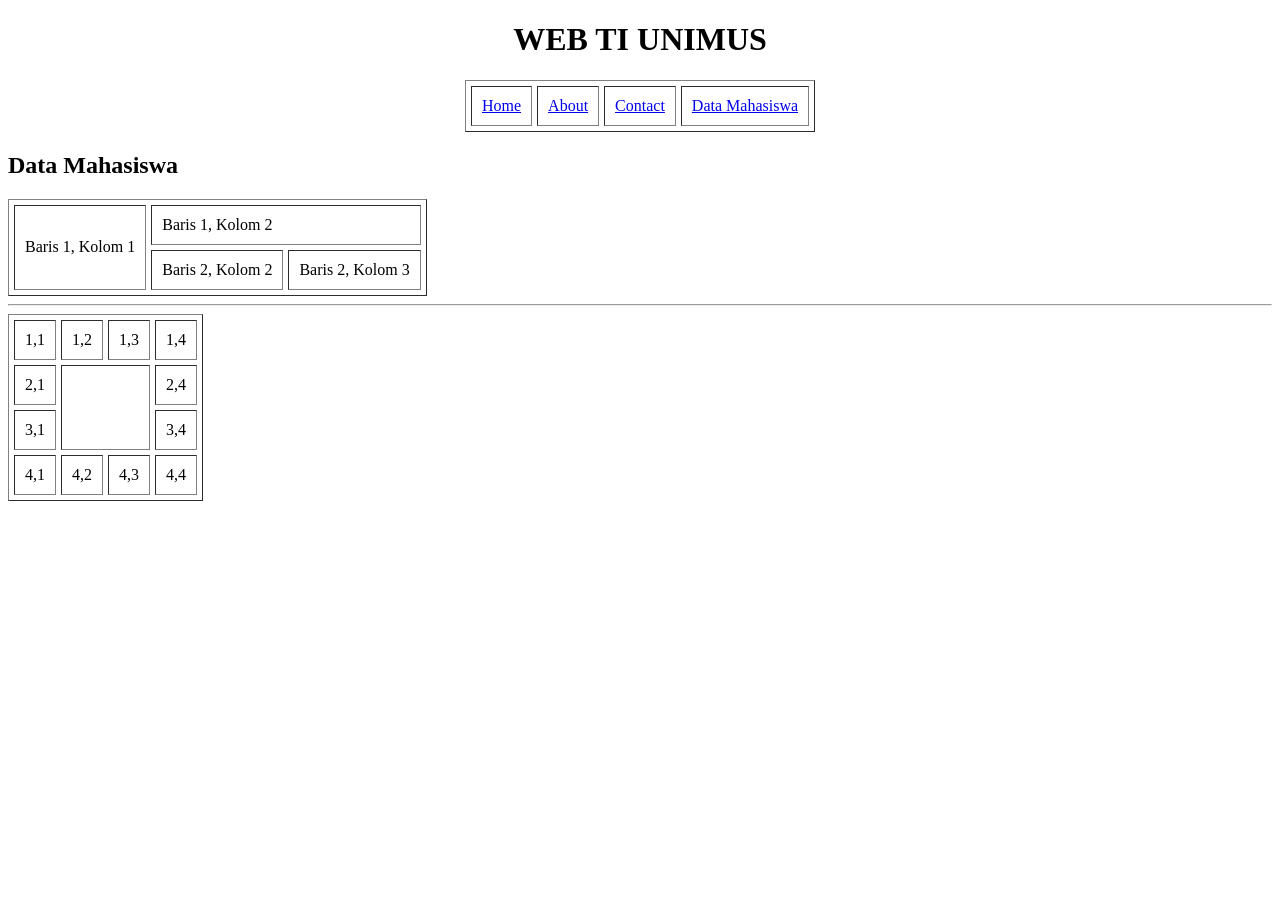
==== mahasiswa.html @ 3fe15cde "add table" ====
<!DOCTYPE html>
<html lang="en">
<head>
    <meta charset="UTF-8">
    <meta name="viewport" content="width=device-width, initial-scale=1.0">
    <title>Data Mahasiswa</title>
</head>
<body>
    <h1 align="center">
            WEB TI UNIMUS
        </h1>
        <table border="1" align="center" cellspacing="5px" cellpadding="10px">
            <tr>
                <td>
                    <a href=index.html>Home</a>
                </td>
                <td>
                    <a href=about.html>About</a>
                </td>
                <td>
                    <a href=contact.html>Contact</a>
                </td>
                <td>
                    <a href="mahasiswa.html">Data Mahasiswa</a>
                </td>
            </tr>
        </table>
        <h2>
            Data Mahasiswa
        </h2>
        <table border="1" cellspacing="5px" cellpadding="10px">
            <tr>
                <td rowspan="2">Baris 1, Kolom 1</td>
                <td colspan="2">Baris 1, Kolom 2</td>
                <!-- <td>Baris 1, Kolom 2</td>  -->
            </tr>
            <tr>
                <!-- <td>Baris 2, Kolom 1</td> -->
                <td>Baris 2, Kolom 2</td>
                <td>Baris 2, Kolom 3</td>
            </tr>
        </table>
        <hr>
        <table border="1" cellspacing="5px" cellpadding="10px">
            <tr>
                <td>1,1</td>
                <td>1,2</td>
                <td>1,3</td>
                <td>1,4</td>
            </tr>
            <tr>
                <td>2,1</td>
                <td colspan="2" rowspan="2"></td>
                <!-- <td>2,3</td> -->
                <td>2,4</td>
            </tr>
            <tr>
                <td>3,1</td>
                <!-- <td>3,2</td> -->
                <!-- <td>3,3</td> -->
                <td>3,4</td>
            </tr>
            <tr>
                <td>4,1</td>
                <td>4,2</td>
                <td>4,3</td>
                <td>4,4</td>
            </tr>
        </table>
</body>
</html>
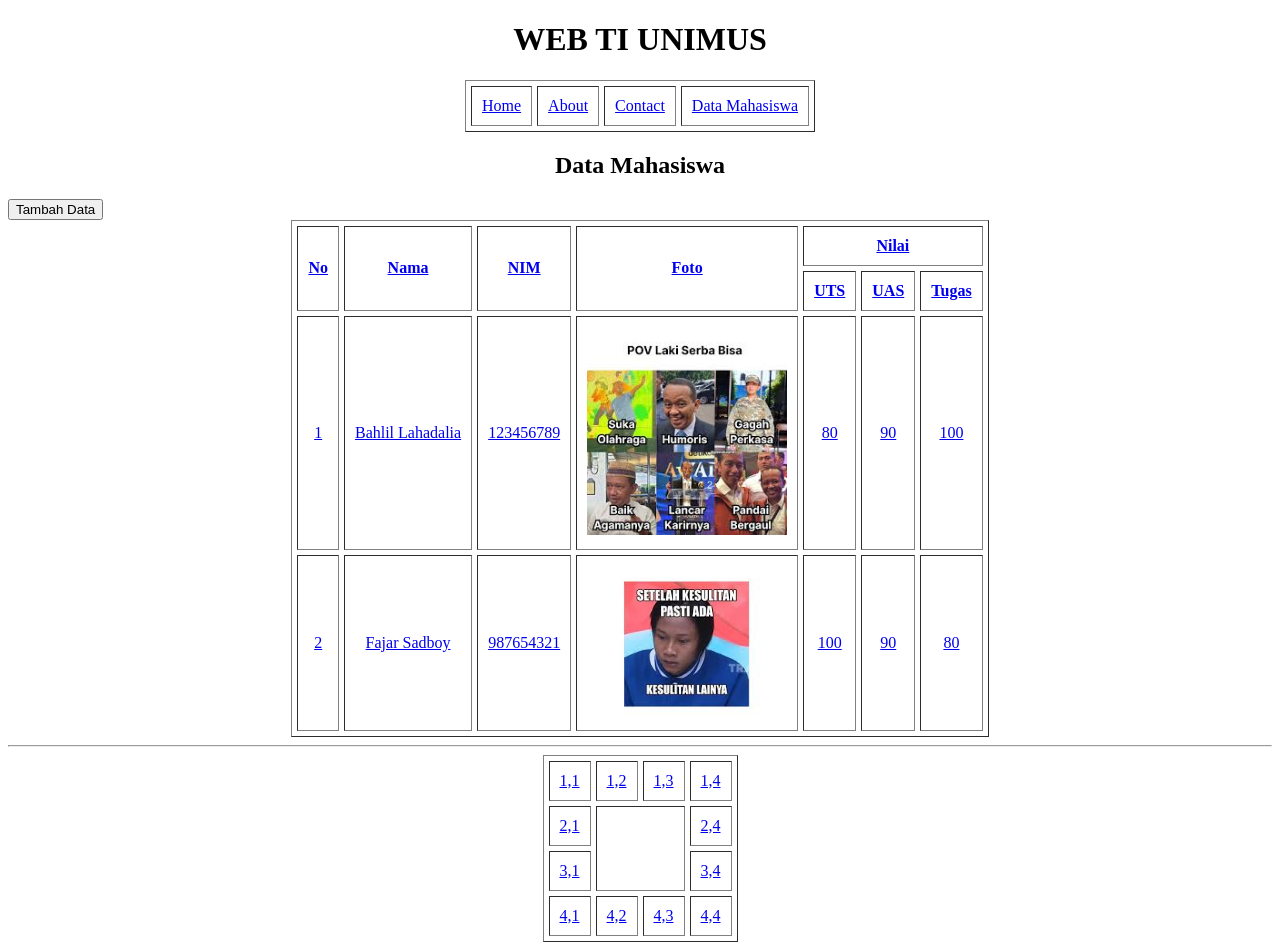
==== commit c4f8f4bd: "Form" ====
--- a/mahasiswa.html
+++ b/mahasiswa.html
@@ -25,23 +25,47 @@
                 </td>
             </tr>
         </table>
-        <h2>
+        <h2 align="center">
             Data Mahasiswa
         </h2>
-        <table border="1" cellspacing="5px" cellpadding="10px">
+        <a href="tambahdata.html" align="center">
+            <button align="center">Tambah Data</button>
+        <table align="center" border="1" cellspacing="5px" cellpadding="10px">
             <tr>
-                <td rowspan="2">Baris 1, Kolom 1</td>
-                <td colspan="2">Baris 1, Kolom 2</td>
+                <th rowspan="2">No</th>
+                <th rowspan="2">Nama</th>
+                <th rowspan="2">NIM</th>
+                <th rowspan="2">Foto</th>
+                <th colspan="3">Nilai</th>
                 <!-- <td>Baris 1, Kolom 2</td>  -->
             </tr>
             <tr>
                 <!-- <td>Baris 2, Kolom 1</td> -->
-                <td>Baris 2, Kolom 2</td>
-                <td>Baris 2, Kolom 3</td>
+                <th>UTS</th>
+                <th>UAS</th>
+                <th>Tugas</th>
+            </tr>
+            <tr>
+                <td>1</td>
+                <td>Bahlil Lahadalia</td>
+                <td>123456789</td>
+                <td><img src="assets/image/meme bahlil.jpg" alt="meme bahlil" width="200px"></td>
+                <td>80</td>
+                <td>90</td>
+                <td>100</td>
+            </tr>
+            <tr>
+                <td>2</td>
+                <td>Fajar Sadboy</td>
+                <td>987654321</td>
+                <td><img src="assets/image/fajar sadboy.jpg" alt="fajar sadboy" width="200px"></td>
+                <td>100</td>
+                <td>90</td>
+                <td>80</td>
             </tr>
         </table>
         <hr>
-        <table border="1" cellspacing="5px" cellpadding="10px">
+        <table align="center" border="1" cellspacing="5px" cellpadding="10px">
             <tr>
                 <td>1,1</td>
                 <td>1,2</td>
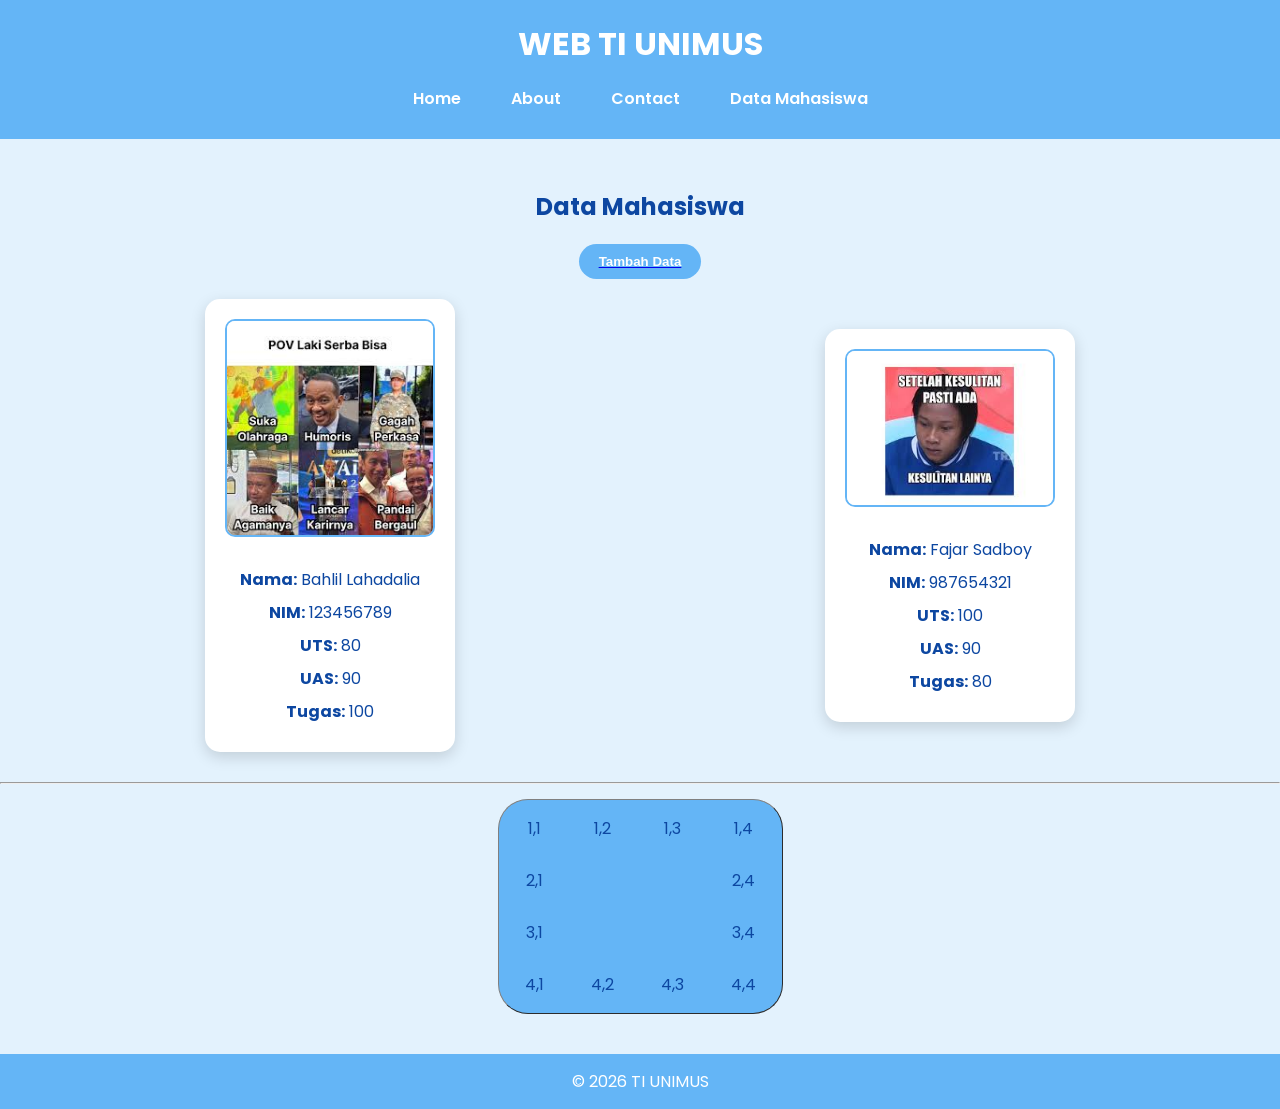
==== commit db6996cc: "index datamhs tmbhdatamhs css" ====
--- a/mahasiswa.html
+++ b/mahasiswa.html
@@ -1,69 +1,61 @@
 <!DOCTYPE html>
-<html lang="en">
+<html lang="id">
 <head>
     <meta charset="UTF-8">
     <meta name="viewport" content="width=device-width, initial-scale=1.0">
-    <title>Data Mahasiswa</title>
+    <title>Data Mahasiswa - TI UNIMUS</title>
+    <link href="https://fonts.googleapis.com/css2?family=Poppins&display=swap" rel="stylesheet">
+    <link rel="stylesheet" href="assets/css/style.css">
 </head>
 <body>
-    <h1 align="center">
-            WEB TI UNIMUS
-        </h1>
-        <table border="1" align="center" cellspacing="5px" cellpadding="10px">
-            <tr>
-                <td>
-                    <a href=index.html>Home</a>
-                </td>
-                <td>
-                    <a href=about.html>About</a>
-                </td>
-                <td>
-                    <a href=contact.html>Contact</a>
-                </td>
-                <td>
-                    <a href="mahasiswa.html">Data Mahasiswa</a>
-                </td>
-            </tr>
-        </table>
-        <h2 align="center">
-            Data Mahasiswa
-        </h2>
-        <a href="tambahdata.html" align="center">
-            <button align="center">Tambah Data</button>
-        <table align="center" border="1" cellspacing="5px" cellpadding="10px">
-            <tr>
-                <th rowspan="2">No</th>
-                <th rowspan="2">Nama</th>
-                <th rowspan="2">NIM</th>
-                <th rowspan="2">Foto</th>
-                <th colspan="3">Nilai</th>
-                <!-- <td>Baris 1, Kolom 2</td>  -->
-            </tr>
-            <tr>
-                <!-- <td>Baris 2, Kolom 1</td> -->
-                <th>UTS</th>
-                <th>UAS</th>
-                <th>Tugas</th>
-            </tr>
-            <tr>
-                <td>1</td>
-                <td>Bahlil Lahadalia</td>
-                <td>123456789</td>
-                <td><img src="assets/image/meme bahlil.jpg" alt="meme bahlil" width="200px"></td>
-                <td>80</td>
-                <td>90</td>
-                <td>100</td>
-            </tr>
-            <tr>
-                <td>2</td>
-                <td>Fajar Sadboy</td>
-                <td>987654321</td>
-                <td><img src="assets/image/fajar sadboy.jpg" alt="fajar sadboy" width="200px"></td>
-                <td>100</td>
-                <td>90</td>
-                <td>80</td>
-            </tr>
-        </table>
+
+    <header>
+        <h1>WEB TI UNIMUS</h1>
+        <nav>
+            <a href="index.html">Home</a>
+            <a href="about.html">About</a>
+            <a href="contact.html">Contact</a>
+            <a href="mahasiswa.html">Data Mahasiswa</a>
+        </nav>
+    </header>
+
+    <main>
+        <h2>Data Mahasiswa</h2>
+
+        <!-- Tombol tambah -->
+        <a href="tambahdata.html">
+            <button>Tambah Data</button>
+        </a>
+
+        <!-- Container card -->
+        <div class="container">
+
+            <!-- Mahasiswa 1 -->
+            <div class="card">
+                <img src="assets/image/meme bahlil.jpg" alt="Bahlil">
+                <div class="biodata">
+                    <p><strong>Nama:</strong> Bahlil Lahadalia</p>
+                    <p><strong>NIM:</strong> 123456789</p>
+                    <p><strong>UTS:</strong> 80</p>
+                    <p><strong>UAS:</strong> 90</p>
+                    <p><strong>Tugas:</strong> 100</p>
+                </div>
+            </div>
+
+            <!-- Mahasiswa 2 -->
+            <div class="card">
+                <img src="assets/image/fajar sadboy.jpg" alt="Fajar">
+                <div class="biodata">
+                    <p><strong>Nama:</strong> Fajar Sadboy</p>
+                    <p><strong>NIM:</strong> 987654321</p>
+                    <p><strong>UTS:</strong> 100</p>
+                    <p><strong>UAS:</strong> 90</p>
+                    <p><strong>Tugas:</strong> 80</p>
+                </div>
+            </div>
+
+        </div>
+    </main>
         <hr>
         <table align="center" border="1" cellspacing="5px" cellpadding="10px">
             <tr>
@@ -91,5 +83,8 @@
                 <td>4,4</td>
             </tr>
         </table>
+    <footer align="center">
+    <p>© 2026 TI UNIMUS</p>
+    </footer>
 </body>
 </html>
--- a/assets/css/style.css
+++ b/assets/css/style.css
@@ -0,0 +1,275 @@
+* {
+    margin: 0;
+    padding: 0;
+    box-sizing: border-box;
+}
+
+body {
+    font-family: 'Poppins', sans-serif;
+    background: #e3f2fd;
+    color: #0d47a1;
+}
+
+header {
+    background: #64b5f6;
+    padding: 20px;
+    text-align: center;
+    color: white;
+}
+
+header h1 {
+    margin-bottom: 10px;
+}
+
+nav {
+    display: flex;
+    justify-content: center;
+    gap: 20px;
+    flex-wrap: wrap;
+}
+
+nav a {
+    text-decoration: none;
+    color: white;
+    font-weight: 600;
+    padding: 8px 15px;
+    border-radius: 20px;
+    transition: 0.3s;
+}
+
+nav a:hover {
+    background: white;
+    color: #64b5f6;
+}
+
+main {
+    padding: 30px;
+    text-align: center;
+}
+
+h2 {
+    margin-bottom: 20px;
+}
+
+.card {
+    background: white;
+    max-width: 500px;
+    margin: auto;
+    border-radius: 15px;
+    padding: 20px;
+    box-shadow: 0 5px 15px rgba(0,0,0,0.15);
+    transition: 0.3s;
+}
+
+.card:hover {
+    transform: translateY(-5px);
+}
+
+.card img {
+    width: 100%;
+    border-radius: 10px;
+    margin-bottom: 15px;
+}
+
+.biodata p {
+    margin: 8px 0;
+}
+
+footer {
+    margin-top: 40px;
+    padding: 15px;
+    background: #64b5f6;
+    color: white;
+}
+
+@media (max-width: 600px) {
+    .card {
+        width: 90%;
+    }
+
+    nav {
+        flex-direction: column;
+        gap: 10px;
+    }
+}
+
+* {
+    margin: 0;
+    padding: 0;
+    box-sizing: border-box;
+}
+
+body {
+    font-family: 'Poppins', sans-serif;
+    background: #e3f2fd;
+    color: #0d47a1;
+}
+
+h1 {
+    text-align: center;
+    display: flex;
+    justify-content: center;
+    gap: 20px;
+    flex-wrap: wrap;
+}
+
+h1 a {
+    text-decoration: none;
+    color: white;
+    font-weight: 600;
+    padding: 8px 15px;
+    border-radius: 20px;
+    transition: 0.3s;
+}
+
+h1 a:hover {
+    background: white;
+    color: #64b5f6;
+}
+
+h2 {
+    text-align: center;
+    margin: 20px 0;
+}
+
+table:first-of-type {
+    margin: 15px auto;
+    background: #64b5f6;
+    border-radius: 30px;
+    overflow: hidden;
+}
+
+table:first-of-type td {
+    padding: 10px 20px;
+}
+
+table:first-of-type a {
+    text-decoration: none;
+    color: white;
+    font-weight: 600;
+    padding: 8px 15px;
+    border-radius: 20px;
+    transition: 0.3s;
+}
+
+table:first-of-type a:hover {
+    background: white;
+    color: #64b5f6;
+}
+
+button {
+    display: block;
+    margin: 20px auto;
+    background: #64b5f6;
+    color: white;
+    border: none;
+    padding: 10px 20px;
+    border-radius: 20px;
+    cursor: pointer;
+    font-weight: 600;
+    transition: 0.3s;
+}
+
+button:hover {
+    background: white;
+    color: #64b5f6;
+    border: 1px solid #64b5f6;
+}
+
+table:nth-of-type(2) {
+    margin: 20px auto;
+    border-collapse: collapse;
+    background: white;
+    border-radius: 15px;
+    overflow: hidden;
+    box-shadow: 0 5px 15px rgba(0,0,0,0.15);
+}
+
+th {
+    background: #64b5f6;
+    color: white;
+    padding: 10px;
+}
+
+td {
+    padding: 10px;
+    text-align: center;
+}
+
+th, td {
+    border-bottom: 1px solid #e3f2fd;
+}
+
+tr:hover td {
+    background: #f1faff;
+}
+
+img {
+    border-radius: 10px;
+    border: 2px solid #64b5f6;
+}
+
+hr + table {
+    margin: 30px auto;
+    background: white;
+    border-radius: 10px;
+    overflow: hidden;
+}
+
+hr + table td {
+    padding: 10px;
+    border: 1px solid #64b5f6;
+}
+
+.container {
+    display: flex;
+    justify-content: center;
+    gap: 20px;
+    flex-wrap: wrap;
+}
+
+.card {
+    width: 250px;
+}
+
+@media (max-width: 600px) {
+    table {
+        width: 95%;
+    }
+
+    img {
+        width: 100px;
+    }
+}
+
+.form-group {
+    margin-bottom: 15px;
+    text-align: left;
+}
+
+.form-group label {
+    display: block;
+    margin-bottom: 5px;
+    font-weight: 600;
+}
+
+.form-group input,
+.form-group select,
+.form-group textarea {
+    width: 100%;
+    padding: 8px;
+    border-radius: 8px;
+    border: 1px solid #ccc;
+    font-family: 'Poppins', sans-serif;
+}
+
+.form-group textarea {
+    resize: none;
+    height: 80px;
+}
+
+.inline {
+    display: flex;
+    gap: 10px;
+    flex-wrap: wrap;
+}
